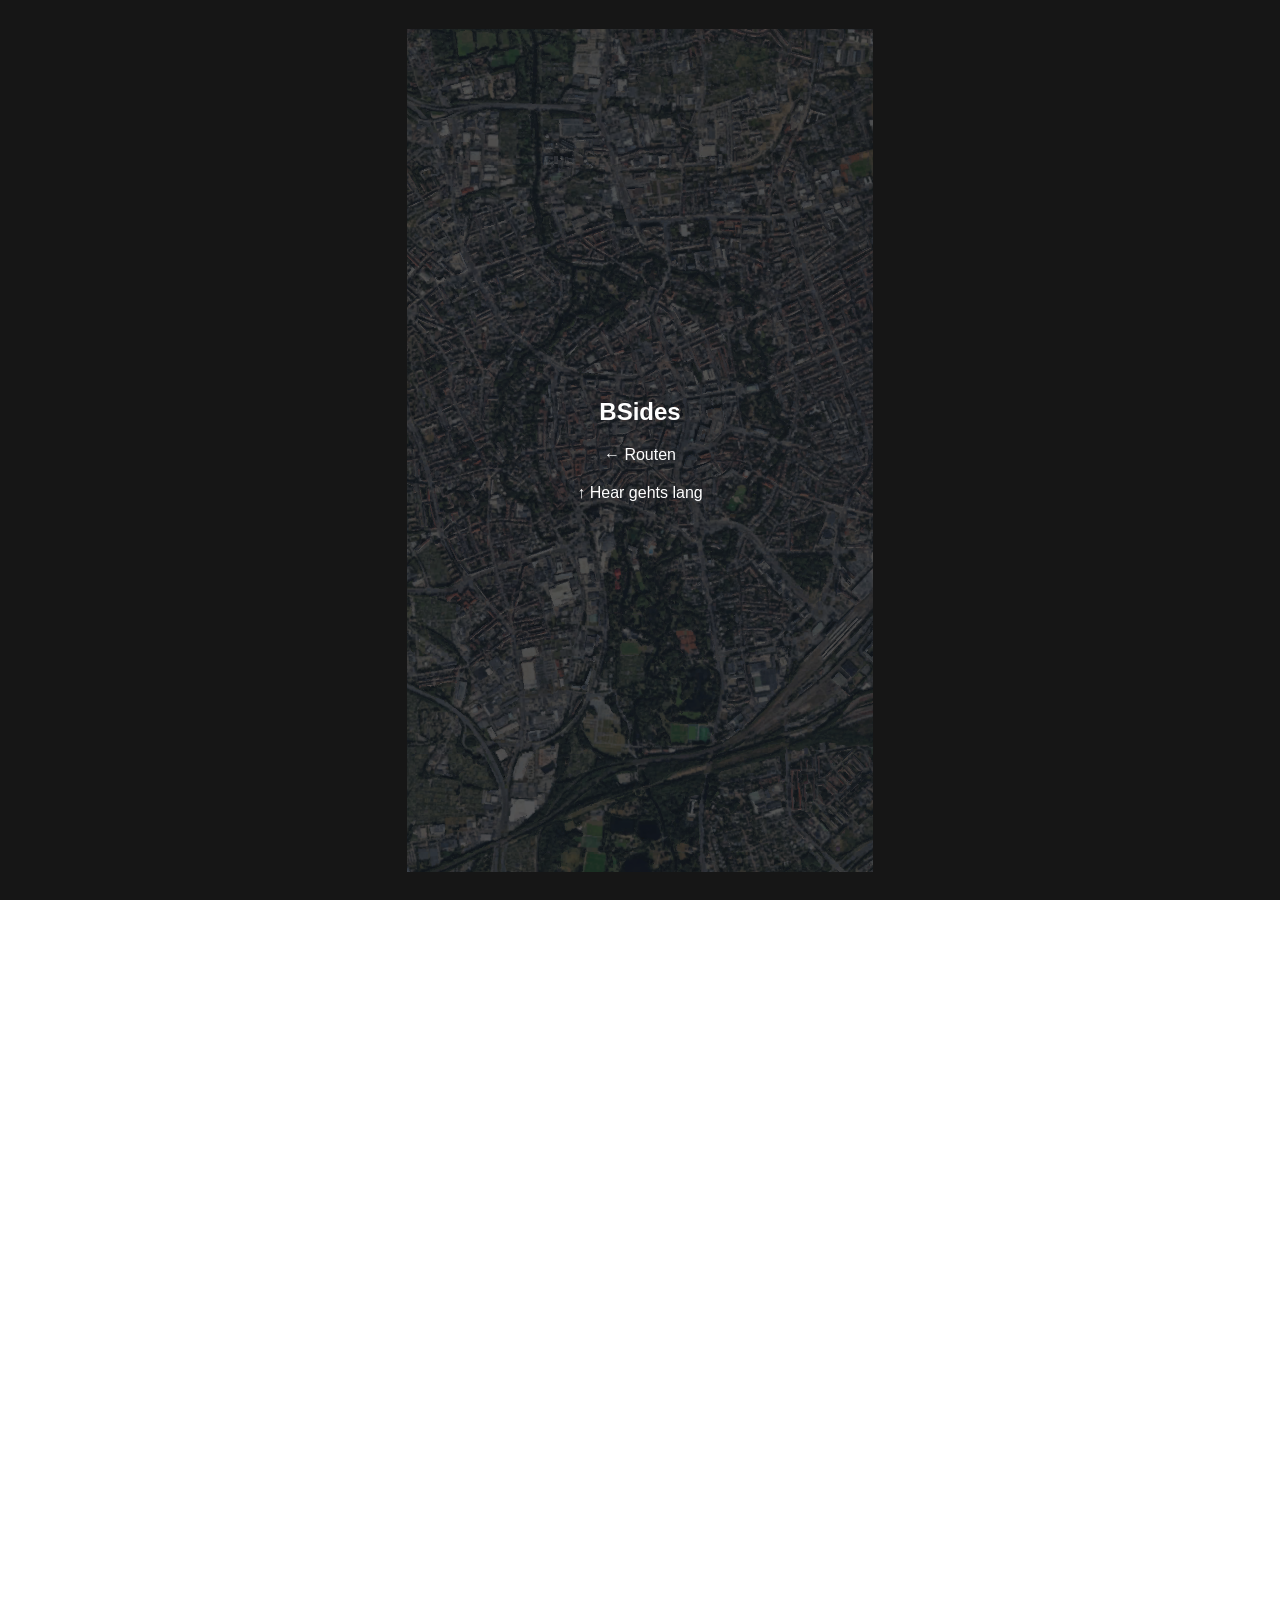
==== index.html @ 671b6abe "todo liste" ====
<!DOCTYPE html>
<html lang="de">
<head>
<meta charset="UTF-8">
<meta name="viewport" content="width=device-width, initial-scale=1.0">
<title>BSides</title>

<link rel="stylesheet" href="style.css">
</head>

<body>

<div id="world">


    <!-- HOME -->
    <section id="home" class="screen">

        <div id="map-bg">
            <img src="images/BGmap.png" alt="Map Background">
        </div>

        <div id="logo">
            <h1>BSides</h1>
            <p>← Routen</p>
            <p>↑ Hear gehts lang</p>
        </div>

    </section>
    
        <!-- ROUTEN -->
    <section id="routes" class="screen">
        <h1>Routen</h1>

        <div class="route-card"><h2>Route 1</h2></div>
        <div class="route-card"><h2>Route 2</h2></div>
        <div class="route-card"><h2>Route 3</h2></div>
        <div class="route-card"><h2>Route 4</h2></div>
    </section>


    <!-- NEARBY -->
    <section id="nearby" class="screen">

        <h1>In deiner Nähe</h1>

        <div class="card-container">

            <div class="place-card">
                <h2>Schlossplatz</h2>
                <p>120m entfernt</p>
            </div>

            <div class="place-card">
                <h2>Löwenwall</h2>
                <p>240m entfernt</p>
            </div>

            <div class="place-card">
                <h2>Nexus</h2>
                <p>310m entfernt</p>
            </div>

        </div>

    </section>

</div>

<script>
    const routes = document.querySelector("#routes");
const nearby = document.querySelector("#nearby");
const logo = document.querySelector("#logo");
const home = document.querySelector("#home");
let startX = 0;
let startY = 0;
let homeOpen = true;
let routeOpen = false;
let nearbyOpen = false;


document.addEventListener("touchstart",(e)=>{

    startX = e.touches[0].clientX;
    startY = e.touches[0].clientY;

});

document.addEventListener("touchend",(e)=>{

    let endX = e.changedTouches[0].clientX;
    let endY = e.changedTouches[0].clientY;

    let dx = endX - startX;
    let dy = endY - startY;

    // links öffnen

    if(dx < -80 && homeOpen === true){

        routes.style.transition = "0.4s";
        routes.style.left = "0";
        logo.style.transition = "0.4s";
        logo.style.opacity = "0";
        routeOpen = true;
        homeOpen = false;
        
        
    }

    // rechts schließen

    if(dx > 80 && homeOpen === false && routeOpen === true){

        routes.style.transition = "0.4s";
        routes.style.left = "100vw";
        logo.style.transition = "0.4s";
        logo.style.opacity = "1";
        routeOpen = false;
        homeOpen = true;
        
    }

    // hoch öffnen

    if(dy < -80 && homeOpen === true){

        nearby.style.transition = "0.4s";
        nearby.style.top = "0";
        logo.style.transition = "0.4s";
        logo.style.opacity = "0";
        nearbyOpen = true;
        homeOpen = false;
      
    }

    // runter schließen

    if(dy > 80 && homeOpen === false && nearbyOpen === true){

        nearby.style.transition = "0.4s";
        nearby.style.top = "100vh";
        logo.style.transition = "0.4s";
        logo.style.opacity = "1";
        nearbyOpen = false;
        homeOpen = true;
        
    }

}
);



if(nearby.style.top ==="0"){
    nearbyOpen = true;
    routeOpen = false;
    homeOpen = false;
}
if(routes.style.left === "0"){
    routeOpen = true;
    homeOpen = false; 
    nearbyOpen = false;
}
if (nearbyOpen === false && routeOpen === false){
    homeOpen = true;
}else if (homeOpen === false && routeOpen === false){
    nearbyOpen = true;
}else if (homeOpen === false && nearbyOpen === false){
    routeOpen = true;
}
</script>

</body>
</html>
---- style.css ----
*{
    margin:0;
    padding:0;
    box-sizing:border-box;
}

html,
body{
    width:100%;
    height:100%;
    overflow:hidden;
    font-family:sans-serif;
}

#world{
    width:100vw;
    height:100vh;
    position:relative;
}

.screen{
    position:absolute;
    width:100vw;
    height:100vh;
}

/* HOME */

#home{
    left:0;
    top:0;
    background:#111;
    color:white;
}

#map-bg{
    position:absolute;
    inset:0;

    background:#222;

    display:flex;
    align-items:center;
    justify-content:center;

    opacity:0.3;
}

#logo{
    position:absolute;
    inset:0;

    display:flex;
    flex-direction:column;
    justify-content:center;
    align-items:center;

    gap:20px;
}

/* ROUTEN */

#routes{
    right:100vw;
    top:0;

    background:#8d010100;

    padding:30px;

    overflow:auto;
}

.route-card{
    background:rgb(202, 197, 197);

    margin-top:20px;

    padding:30px;

    border-radius:20px;
}

/* NEARBY */

#nearby{
    left:0;
    bottom:-100vh;

    background:#f5f5f500;

    padding:20px;
}

.card-container{

    margin-top:30px;

    display:flex;
    gap:20px;

    overflow-x:auto;

    scroll-snap-type:x mandatory;
}

.place-card{

    min-width:80vw;
    height:60vh;

    background:rgba(255, 255, 255, 0.781);

    border-radius:25px;

    padding:30px;

    scroll-snap-align:center;
}
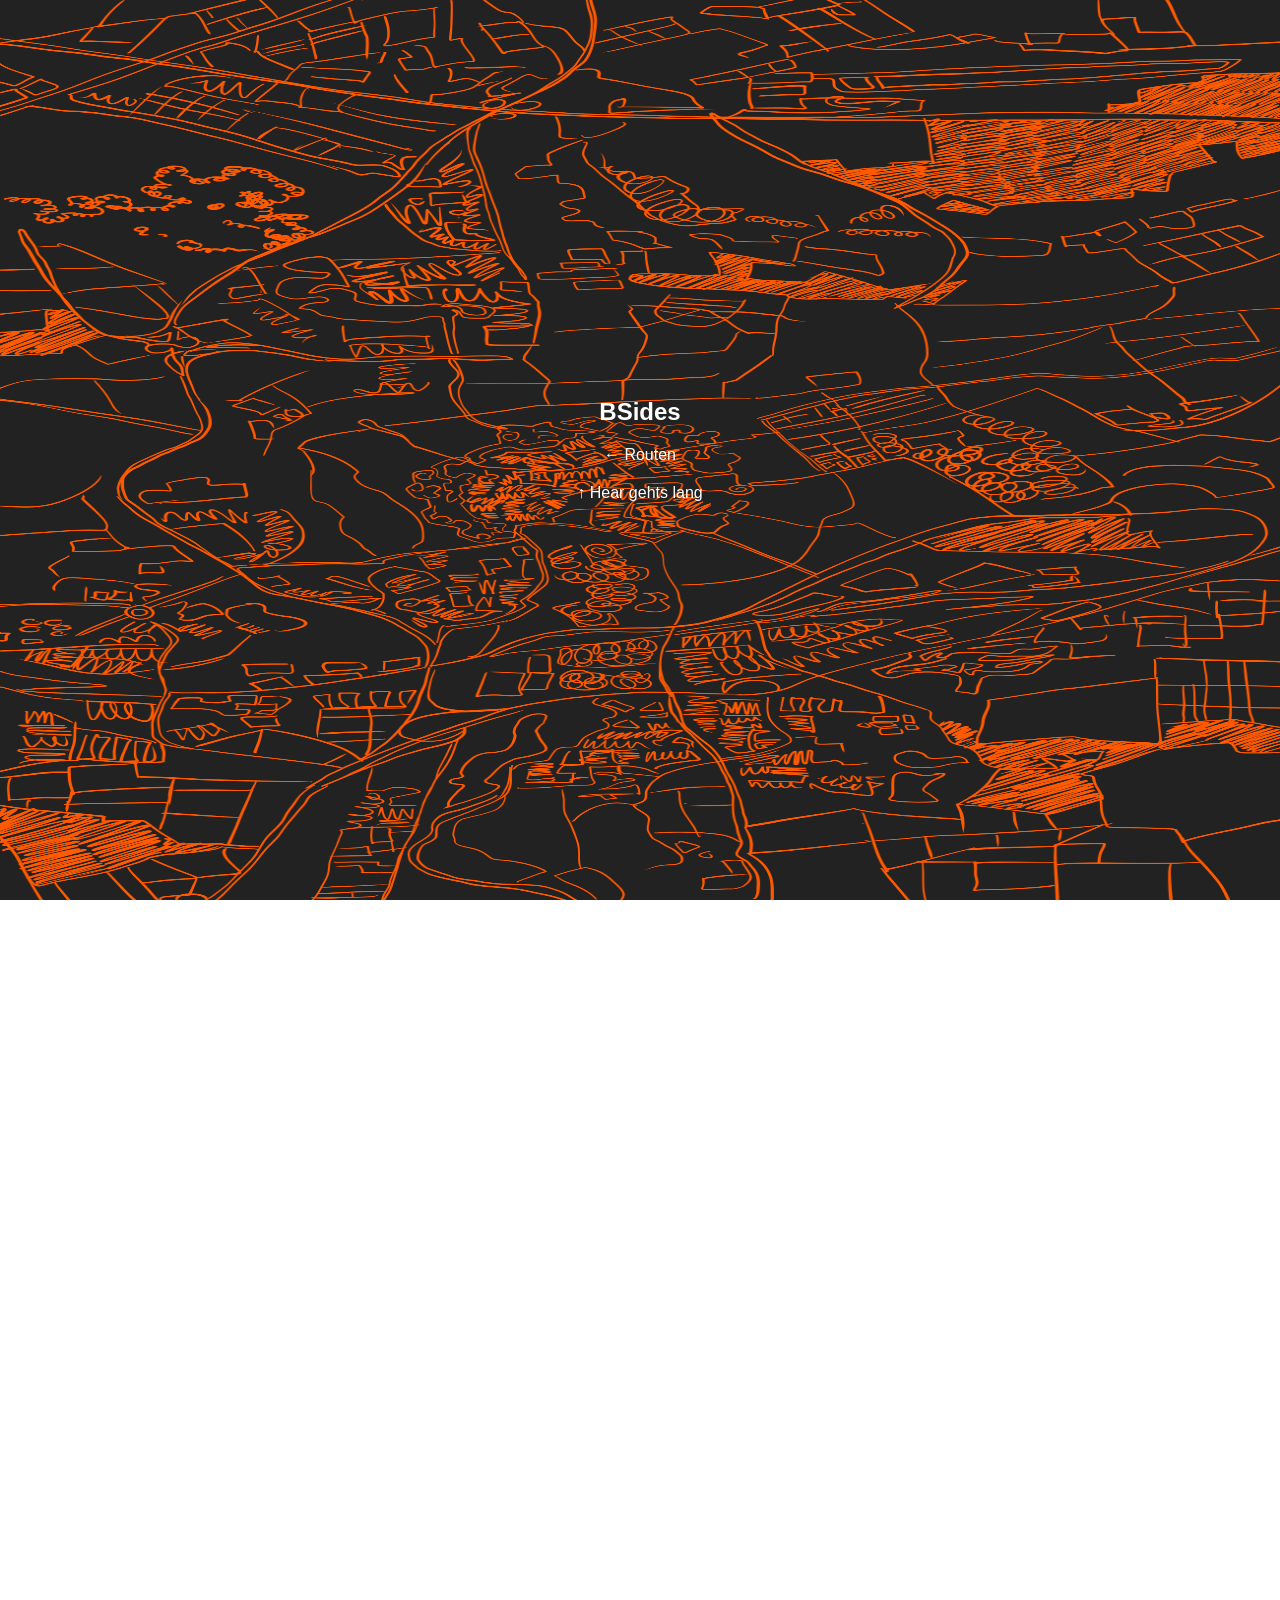
==== commit 96fb303c: "add images" ====
--- a/index.html
+++ b/index.html
@@ -17,7 +17,7 @@
     <section id="home" class="screen">
 
         <div id="map-bg">
-            <img src="images/BGmap.png" alt="Map Background">
+            <img src="images/maptrans.PNG" alt="Map Background">
         </div>
 
         <div id="logo">
@@ -60,6 +60,16 @@
                 <h2>Nexus</h2>
                 <p>310m entfernt</p>
             </div>
+    
+    <!-- OVERLAY -->  
+    <section id="overlay" class="screen">
+
+        <img class="cross" id="ctopleft" src="images/cross1.PNG" alt="Kreuz">
+        <img class="cross" id="ctopright" src="images/cross3.PNG" alt="Kreuz">
+        <img class="cross" id="cbotleft" src="images/cross2.PNG" alt="Kreuz">
+        <img class="cross" id="cbutleft" src="images/cross4.PNG" alt="Kreuz">
+        
+    </section>    
 
         </div>
 
--- a/style.css
+++ b/style.css
@@ -35,7 +35,7 @@
 
 #map-bg{
     position:absolute;
-    inset:0;
+    inset: 0;
 
     background:#222;
 
@@ -43,7 +43,11 @@
     align-items:center;
     justify-content:center;
 
-    opacity:0.3;
+    opacity: 1;
+}
+#map-bg img{
+    height: 100%;
+    width: 100%;
 }
 
 #logo{
@@ -116,4 +120,16 @@
     padding:30px;
 
     scroll-snap-align:center;
+}
+
+#overlay{
+    z-index: 3;
+}
+
+.cross{
+    height: 5vw;
+    width: auto;
+}
+#ctopleft{
+    position: absolute; top: 0; left: 0;
 }
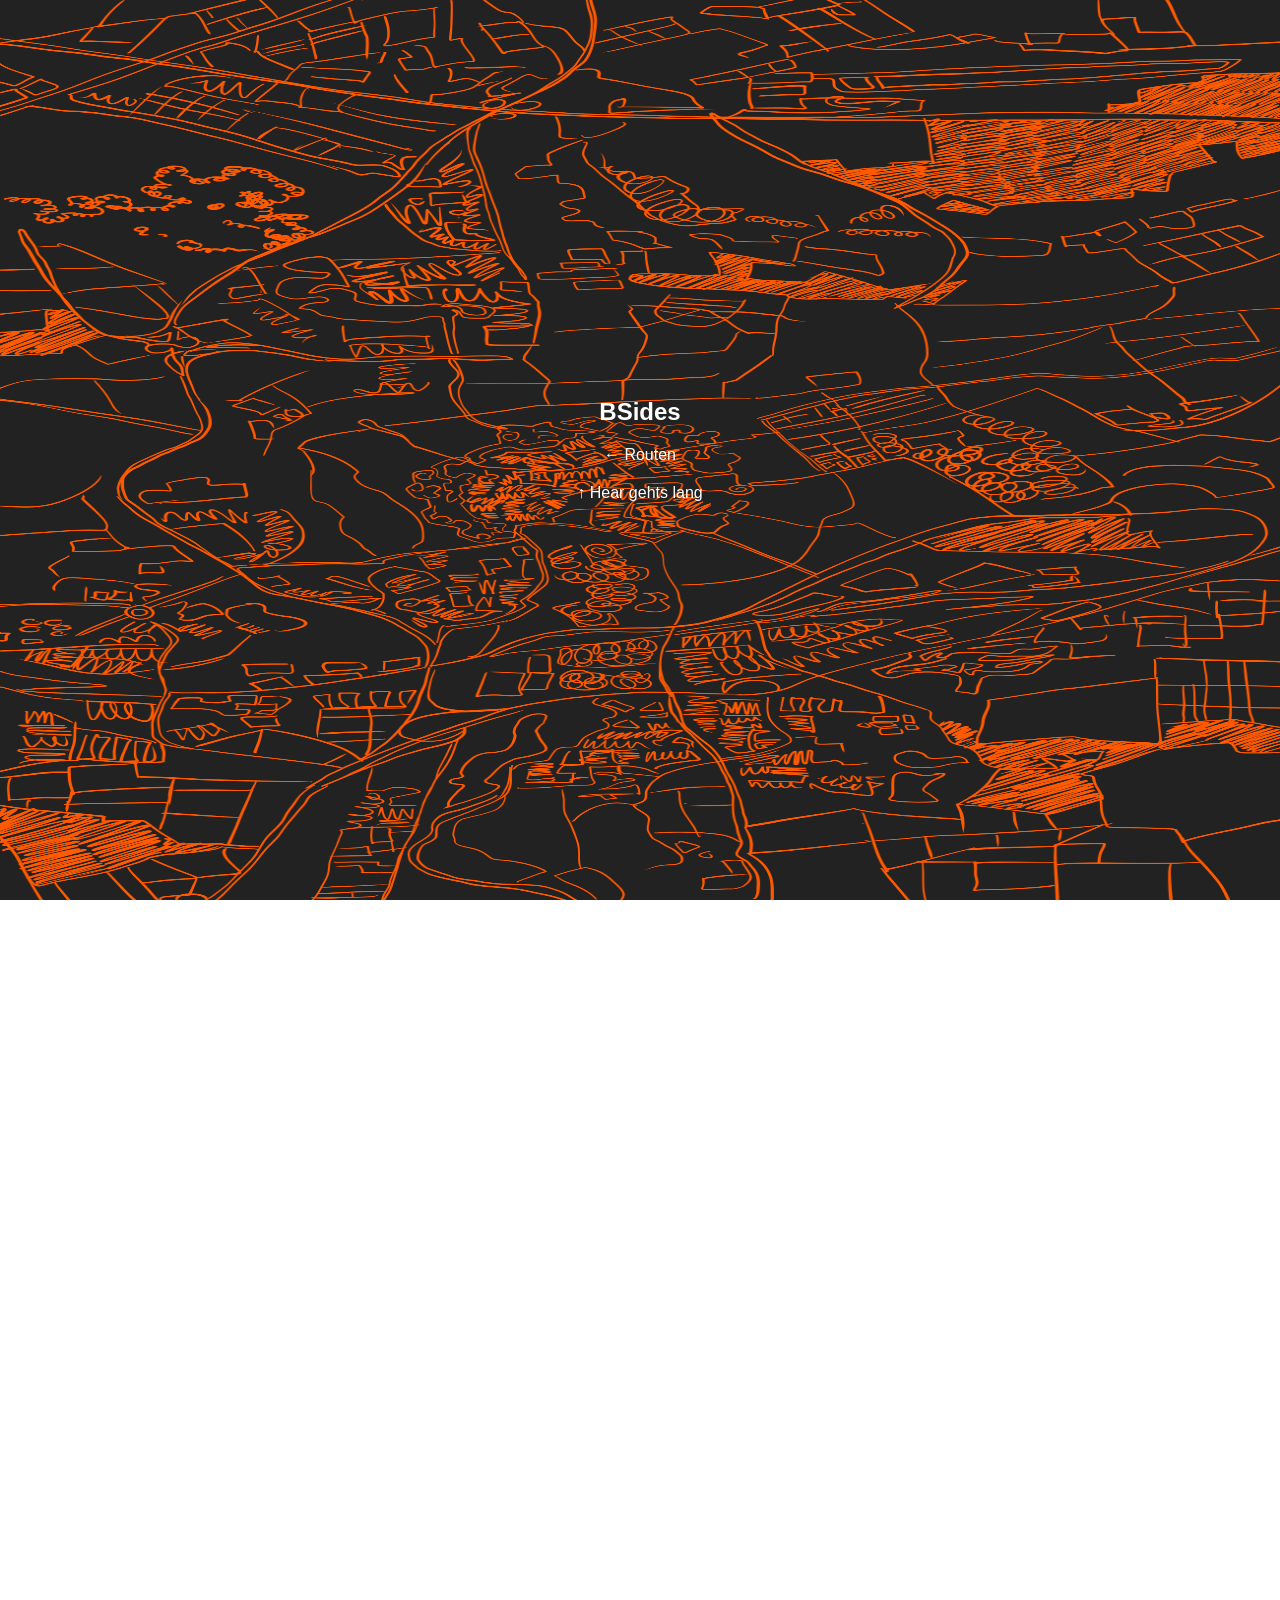
==== commit 7f25f9eb: "Update a bit of the styling to match our design" ====
--- a/index.html
+++ b/index.html
@@ -27,6 +27,16 @@
         </div>
 
     </section>
+
+        <!-- OVERLAY -->
+    <section id="overlay" class="screen">
+
+        <img class="cross" id="ctopleft" src="images/cross1.PNG" alt="Kreuz">
+        <img class="cross" id="ctopright" src="images/cross3.PNG" alt="Kreuz">
+        <img class="cross" id="cbotleft" src="images/cross2.PNG" alt="Kreuz">
+        <img class="cross" id="cbutleft" src="images/cross4.PNG" alt="Kreuz">
+        
+    </section>
     
         <!-- ROUTEN -->
     <section id="routes" class="screen">
@@ -60,16 +70,6 @@
                 <h2>Nexus</h2>
                 <p>310m entfernt</p>
             </div>
-    
-    <!-- OVERLAY -->  
-    <section id="overlay" class="screen">
-
-        <img class="cross" id="ctopleft" src="images/cross1.PNG" alt="Kreuz">
-        <img class="cross" id="ctopright" src="images/cross3.PNG" alt="Kreuz">
-        <img class="cross" id="cbotleft" src="images/cross2.PNG" alt="Kreuz">
-        <img class="cross" id="cbutleft" src="images/cross4.PNG" alt="Kreuz">
-        
-    </section>    
 
         </div>
 
@@ -78,16 +78,27 @@
 </div>
 
 <script>
-    const routes = document.querySelector("#routes");
+const routes = document.querySelector("#routes");
 const nearby = document.querySelector("#nearby");
 const logo = document.querySelector("#logo");
 const home = document.querySelector("#home");
+const background = document.querySelector("#map-bg")
 let startX = 0;
 let startY = 0;
 let homeOpen = true;
 let routeOpen = false;
 let nearbyOpen = false;
 
+const overlay = document.querySelector("#overlay");
+if (homeOpen === true){
+    overlay.style.opacity = "0";
+}
+else if (homeOpen === false){
+    overlay.style.opacity = "1";
+}
+function updateOverlay() {
+    overlay.style.opacity = homeOpen ? "0" : "1";
+}
 
 document.addEventListener("touchstart",(e)=>{
 
@@ -112,9 +123,11 @@
         routes.style.left = "0";
         logo.style.transition = "0.4s";
         logo.style.opacity = "0";
+        background.style.transition = "0.4s";
+        background.style.background = "white";
         routeOpen = true;
         homeOpen = false;
-        
+        updateOverlay();
         
     }
 
@@ -126,8 +139,11 @@
         routes.style.left = "100vw";
         logo.style.transition = "0.4s";
         logo.style.opacity = "1";
+        background.style.transition = "0.4s";
+        background.style.background = "#222";
         routeOpen = false;
         homeOpen = true;
+        updateOverlay();
         
     }
 
@@ -139,8 +155,11 @@
         nearby.style.top = "0";
         logo.style.transition = "0.4s";
         logo.style.opacity = "0";
+        background.style.transition = "0.4s";
+        background.style.background = "white";
         nearbyOpen = true;
         homeOpen = false;
+        updateOverlay();
       
     }
 
@@ -152,8 +171,11 @@
         nearby.style.top = "100vh";
         logo.style.transition = "0.4s";
         logo.style.opacity = "1";
+        background.style.transition = "0.4s";
+        background.style.background = "#222";
         nearbyOpen = false;
         homeOpen = true;
+        updateOverlay();
         
     }
 
@@ -179,6 +201,7 @@
 }else if (homeOpen === false && nearbyOpen === false){
     routeOpen = true;
 }
+
 </script>
 
 </body>
--- a/style.css
+++ b/style.css
@@ -123,13 +123,27 @@
 }
 
 #overlay{
-    z-index: 3;
+    inset: 0;
 }
 
 .cross{
-    height: 5vw;
+    position: absolute;
+    height: 10vw;
     width: auto;
 }
 #ctopleft{
-    position: absolute; top: 0; left: 0;
+    top: 0;
+    left: 0;
+}
+#ctopright{
+    top: 0;
+    right: 0;
+}
+#cbotleft{
+    bottom: 0;
+    left: 0;
+}
+#cbutleft{
+    bottom: 0;
+    right: 0;
 }
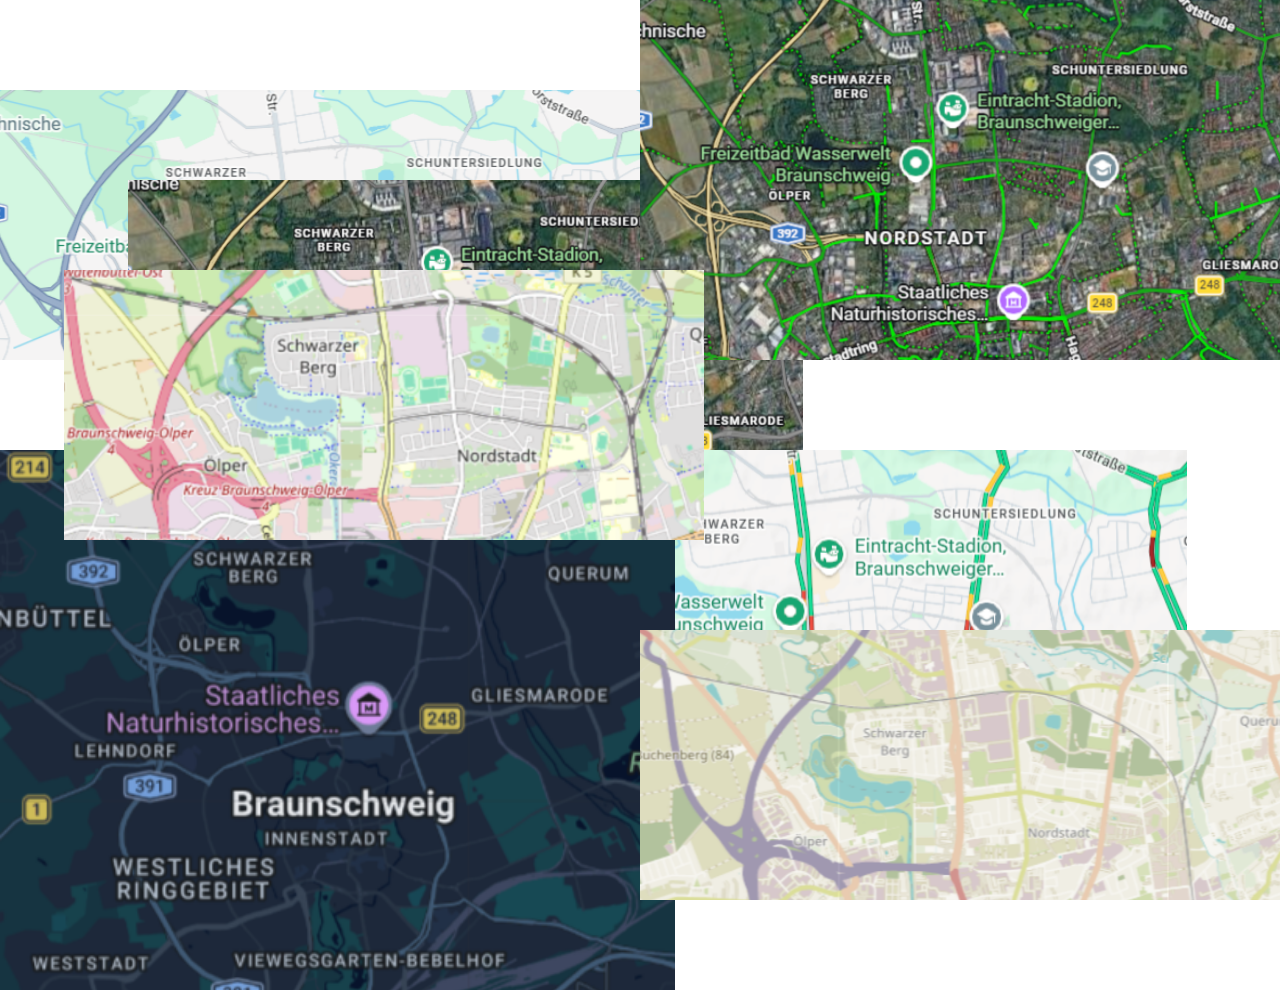
==== commit 4896ab77: "adding the logo screen" ====
--- a/index.html
+++ b/index.html
@@ -4,205 +4,27 @@
 <meta charset="UTF-8">
 <meta name="viewport" content="width=device-width, initial-scale=1.0">
 <title>BSides</title>
-
 <link rel="stylesheet" href="style.css">
 </head>
 
 <body>
 
-<div id="world">
-
-
-    <!-- HOME -->
-    <section id="home" class="screen">
-
-        <div id="map-bg">
-            <img src="images/maptrans.PNG" alt="Map Background">
+    <div class="screen" id="main">
+            <div id="one"><img src="images/map/2.png" alt="map"></div>
+            <div id="two"><img src="images/map/1.png" alt="map"></div>
+            <div id="three"><img src="images/map/3.png" alt="map"></div>
+            <div id="four"><img src="images/map/4.png" alt="map"></div>
+            <div id="five"><img src="images/map/5.png" alt="map"></div>
+            <div id="six"><img src="images/map/6.png" alt="map"></div>
+            <div id="seven"><img src="images/map/7.png" alt="map"></div>
         </div>
 
-        <div id="logo">
+        <div>
             <h1>BSides</h1>
-            <p>← Routen</p>
-            <p>↑ Hear gehts lang</p>
         </div>
 
-    </section>
-
-        <!-- OVERLAY -->
-    <section id="overlay" class="screen">
-
-        <img class="cross" id="ctopleft" src="images/cross1.PNG" alt="Kreuz">
-        <img class="cross" id="ctopright" src="images/cross3.PNG" alt="Kreuz">
-        <img class="cross" id="cbotleft" src="images/cross2.PNG" alt="Kreuz">
-        <img class="cross" id="cbutleft" src="images/cross4.PNG" alt="Kreuz">
-        
-    </section>
-    
-        <!-- ROUTEN -->
-    <section id="routes" class="screen">
-        <h1>Routen</h1>
-
-        <div class="route-card"><h2>Route 1</h2></div>
-        <div class="route-card"><h2>Route 2</h2></div>
-        <div class="route-card"><h2>Route 3</h2></div>
-        <div class="route-card"><h2>Route 4</h2></div>
-    </section>
-
-
-    <!-- NEARBY -->
-    <section id="nearby" class="screen">
-
-        <h1>In deiner Nähe</h1>
-
-        <div class="card-container">
-
-            <div class="place-card">
-                <h2>Schlossplatz</h2>
-                <p>120m entfernt</p>
-            </div>
-
-            <div class="place-card">
-                <h2>Löwenwall</h2>
-                <p>240m entfernt</p>
-            </div>
-
-            <div class="place-card">
-                <h2>Nexus</h2>
-                <p>310m entfernt</p>
-            </div>
-
-        </div>
-
-    </section>
-
-</div>
-
-<script>
-const routes = document.querySelector("#routes");
-const nearby = document.querySelector("#nearby");
-const logo = document.querySelector("#logo");
-const home = document.querySelector("#home");
-const background = document.querySelector("#map-bg")
-let startX = 0;
-let startY = 0;
-let homeOpen = true;
-let routeOpen = false;
-let nearbyOpen = false;
-
-const overlay = document.querySelector("#overlay");
-if (homeOpen === true){
-    overlay.style.opacity = "0";
-}
-else if (homeOpen === false){
-    overlay.style.opacity = "1";
-}
-function updateOverlay() {
-    overlay.style.opacity = homeOpen ? "0" : "1";
-}
-
-document.addEventListener("touchstart",(e)=>{
-
-    startX = e.touches[0].clientX;
-    startY = e.touches[0].clientY;
-
-});
-
-document.addEventListener("touchend",(e)=>{
-
-    let endX = e.changedTouches[0].clientX;
-    let endY = e.changedTouches[0].clientY;
-
-    let dx = endX - startX;
-    let dy = endY - startY;
-
-    // links öffnen
-
-    if(dx < -80 && homeOpen === true){
-
-        routes.style.transition = "0.4s";
-        routes.style.left = "0";
-        logo.style.transition = "0.4s";
-        logo.style.opacity = "0";
-        background.style.transition = "0.4s";
-        background.style.background = "white";
-        routeOpen = true;
-        homeOpen = false;
-        updateOverlay();
-        
-    }
-
-    // rechts schließen
-
-    if(dx > 80 && homeOpen === false && routeOpen === true){
-
-        routes.style.transition = "0.4s";
-        routes.style.left = "100vw";
-        logo.style.transition = "0.4s";
-        logo.style.opacity = "1";
-        background.style.transition = "0.4s";
-        background.style.background = "#222";
-        routeOpen = false;
-        homeOpen = true;
-        updateOverlay();
-        
-    }
-
-    // hoch öffnen
-
-    if(dy < -80 && homeOpen === true){
-
-        nearby.style.transition = "0.4s";
-        nearby.style.top = "0";
-        logo.style.transition = "0.4s";
-        logo.style.opacity = "0";
-        background.style.transition = "0.4s";
-        background.style.background = "white";
-        nearbyOpen = true;
-        homeOpen = false;
-        updateOverlay();
-      
-    }
-
-    // runter schließen
-
-    if(dy > 80 && homeOpen === false && nearbyOpen === true){
-
-        nearby.style.transition = "0.4s";
-        nearby.style.top = "100vh";
-        logo.style.transition = "0.4s";
-        logo.style.opacity = "1";
-        background.style.transition = "0.4s";
-        background.style.background = "#222";
-        nearbyOpen = false;
-        homeOpen = true;
-        updateOverlay();
-        
-    }
-
-}
-);
-
-
-
-if(nearby.style.top ==="0"){
-    nearbyOpen = true;
-    routeOpen = false;
-    homeOpen = false;
-}
-if(routes.style.left === "0"){
-    routeOpen = true;
-    homeOpen = false; 
-    nearbyOpen = false;
-}
-if (nearbyOpen === false && routeOpen === false){
-    homeOpen = true;
-}else if (homeOpen === false && routeOpen === false){
-    nearbyOpen = true;
-}else if (homeOpen === false && nearbyOpen === false){
-    routeOpen = true;
-}
-
-</script>
-
+        <script>
+            
+        </script>
 </body>
 </html>
--- a/style.css
+++ b/style.css
@@ -12,6 +12,17 @@
     font-family:sans-serif;
 }
 
+a{
+    text-decoration: none;
+    color: black;
+    font-size: 7vw;
+}
+a:active{
+    text-decoration: none;
+    color: black;
+    font-size: 7vw;
+}
+
 #world{
     width:100vw;
     height:100vh;
@@ -29,15 +40,67 @@
 #home{
     left:0;
     top:0;
-    background:#111;
-    color:white;
+    background:#ffffff;
+}
+
+#main{
+    position:absolute;
+    inset: 0;
+    display:flex;
+    background-color: white;
+}
+#main img{
+    height: 100vh;
+    width: auto;
+    position: absolute; top: 0; left: 0;
+}
+#one{
+    position: absolute; top: 10%; left: 0%;
+    width: 50%;
+    height: 30%;
+    overflow: hidden;
+}
+#two{
+    position: absolute; top: 20%; left: 10%;
+    width: 55%;
+    height: 40%;
+    overflow: hidden;
+}
+#three{
+    position: absolute; top: 50%; left: 40%;
+    width: 70%;
+    height: 30%;
+    overflow: hidden;
+}
+#four{
+    position: absolute; top: 0%; left: 50%;
+    width: 50%;
+    height: 40%;
+    overflow: hidden;
+}
+#five{
+    position: absolute; top: 50%; left: 0%;
+    width: 60%;
+    height: 60%;
+    overflow: hidden;
+}
+
+#six{
+    position: absolute; top: 30%; left: 5%;
+    width: 50%;
+    height: 30%;
+    overflow: hidden;
+}
+#seven{
+    position: absolute; top: 70%; left: 50%;
+    width: 50%;
+    height: 30%;
+    overflow: hidden;
 }
 
 #map-bg{
     position:absolute;
     inset: 0;
-
-    background:#222;
 
     display:flex;
     align-items:center;
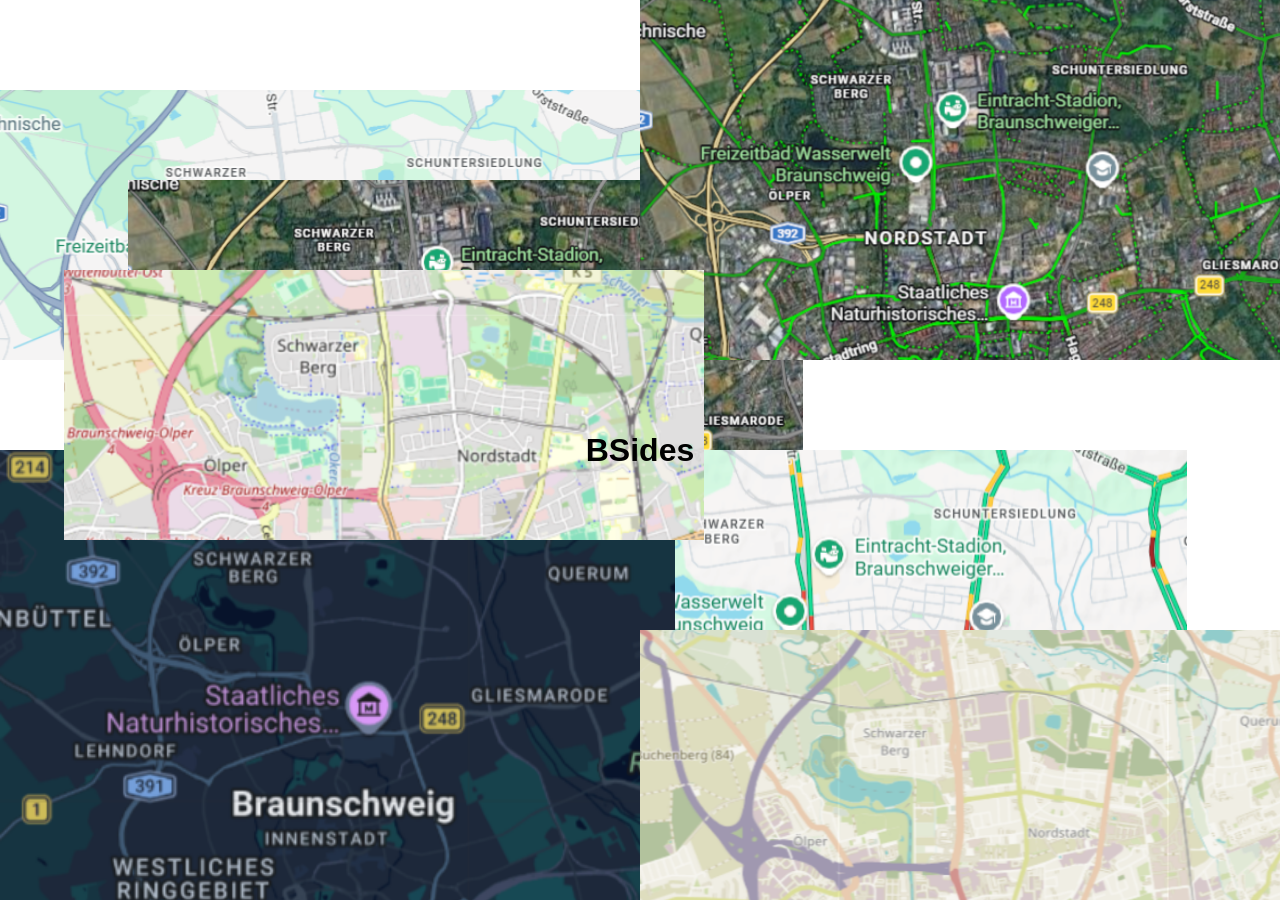
==== commit 4e716d10: "connecting main and index page" ====
--- a/index.html
+++ b/index.html
@@ -17,14 +17,26 @@
             <div id="five"><img src="images/map/5.png" alt="map"></div>
             <div id="six"><img src="images/map/6.png" alt="map"></div>
             <div id="seven"><img src="images/map/7.png" alt="map"></div>
+
+            <h1>BSides</h1>
+            
         </div>
 
-        <div>
-            <h1>BSides</h1>
-        </div>
+        
 
         <script>
-            
+            let redirected = false;
+
+            function goToMainPage() {
+                if (redirected) return;
+                redirected = true;
+                window.location.href = "main.html";
+            }
+
+            document.addEventListener("click", goToMainPage, { once: true });
+            document.addEventListener("touchstart", goToMainPage, { once: true });
+            document.addEventListener("touchmove", goToMainPage, { once: true });
+            document.addEventListener("pointerdown", goToMainPage, { once: true });
         </script>
 </body>
 </html>
--- a/style.css
+++ b/style.css
@@ -46,8 +46,15 @@
 #main{
     position:absolute;
     inset: 0;
-    display:flex;
+    height: 100%;
+    overflow: hidden;
+    display:flex;
+    align-items:center;
+    justify-content:center;
     background-color: white;
+}
+#main h1{
+    z-index: 10;
 }
 #main img{
     height: 100vh;
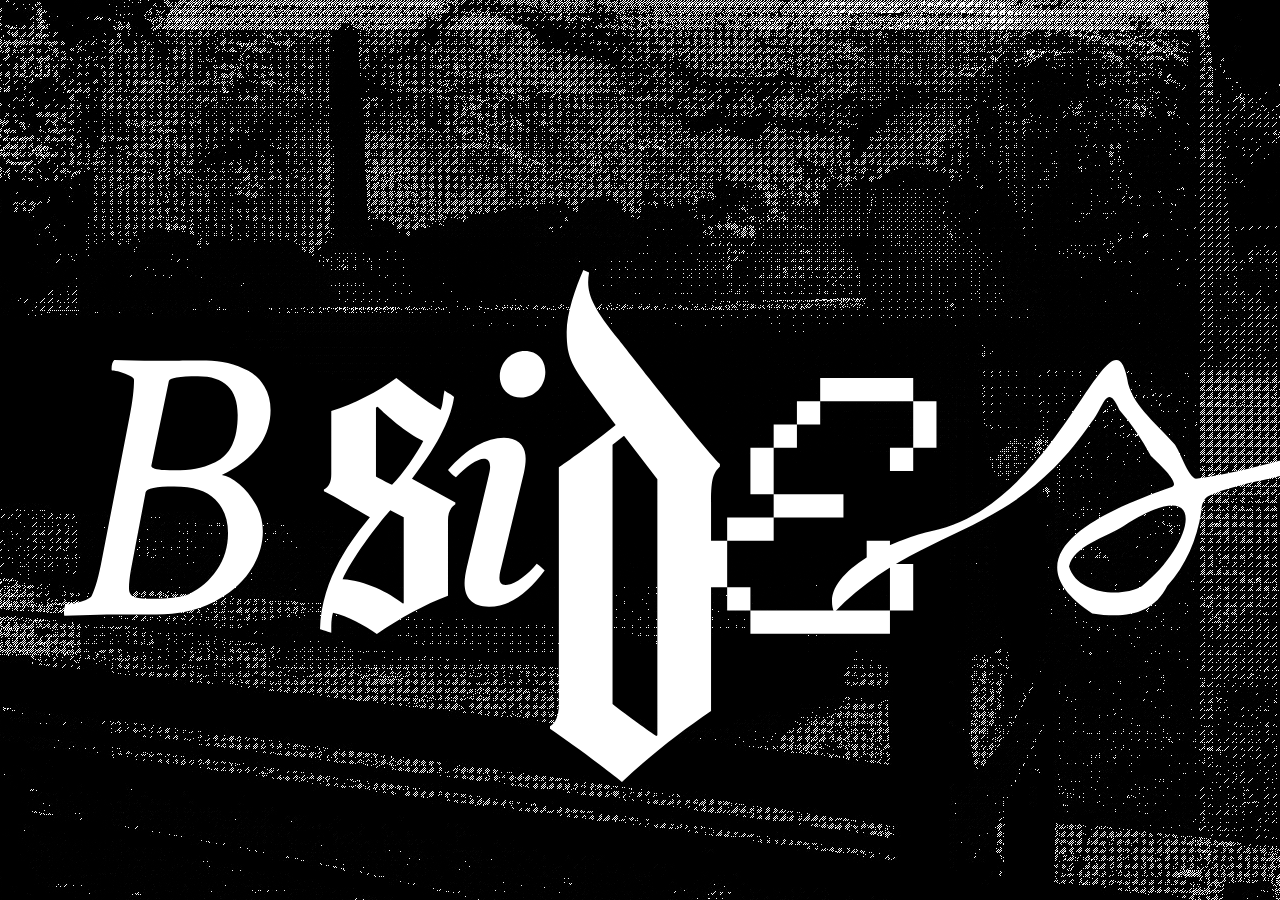
==== commit 35ff5adb: "animation" ====
--- a/index.html
+++ b/index.html
@@ -10,33 +10,50 @@
 <body>
 
     <div class="screen" id="main">
-            <div id="one"><img src="images/map/2.png" alt="map"></div>
-            <div id="two"><img src="images/map/1.png" alt="map"></div>
-            <div id="three"><img src="images/map/3.png" alt="map"></div>
-            <div id="four"><img src="images/map/4.png" alt="map"></div>
-            <div id="five"><img src="images/map/5.png" alt="map"></div>
-            <div id="six"><img src="images/map/6.png" alt="map"></div>
-            <div id="seven"><img src="images/map/7.png" alt="map"></div>
+        <img src="images/start/Jana.jpg" alt="map">
+        <img src="images/start/Adrian.jpg" alt="map">
+        <img src="images/start/Hannes.jpg" alt="map">
+        <img src="images/start/Janne.jpg" alt="map">
+        <img src="images/start/Luisa.jpg" alt="map">
+        <img src="images/start/Oliver.jpg" alt="map">
+        <img src="images/start/Jonathan.jpg" alt="map">
 
-            <h1>BSides</h1>
-            
-        </div>
+        <svg class="bside" id="bb" width="418" height="517" viewBox="0 0 418 517" fill="none" xmlns="http://www.w3.org/2000/svg">
+            <path d="M401.562 346.094C401.562 374.479 392.708 401.562 375 427.344C357.552 452.865 332.682 473.698 300.391 489.844C268.359 505.99 230.208 514.062 185.938 514.062H86.7188L0.78125 516.406C0.260417 515.885 0 513.542 0 509.375C0 498.958 1.82292 493.75 5.46875 493.75C9.63542 493.75 15.4948 492.969 23.0469 491.406C30.599 489.583 37.6302 487.37 44.1406 484.766C50.9115 481.901 54.9479 478.906 56.25 475.781C63.5417 460.938 70.3125 436.719 76.5625 403.125L132.812 112.5C138.542 83.5938 141.406 59.375 141.406 39.8438C141.406 37.2396 138.542 34.5052 132.812 31.6406C127.083 28.776 120.703 26.3021 113.672 24.2188C106.901 22.1354 101.562 21.0938 97.6562 21.0938C96.6146 21.0938 96.0938 20.0521 96.0938 17.9688C96.0938 9.63542 97.9167 3.64583 101.562 0C113.542 0.520833 126.432 0.911458 140.234 1.17188C154.297 1.43229 169.271 1.5625 185.156 1.5625C197.396 1.5625 208.464 1.5625 218.359 1.5625C228.516 1.5625 237.5 1.43229 245.312 1.17188C253.125 0.911458 260.547 0.78125 267.578 0.78125C274.609 0.78125 281.25 0.78125 287.5 0.78125C302.083 0.78125 316.536 2.47396 330.859 5.85938C345.182 9.24479 358.984 14.5833 372.266 21.875C385.547 29.1667 396.354 39.7135 404.688 53.5156C413.021 67.3177 417.188 83.3333 417.188 101.562C417.188 113.542 415.365 125.651 411.719 137.891C408.073 149.609 403.385 159.635 397.656 167.969C391.927 176.302 385.417 184.115 378.125 191.406C369.271 200.26 359.635 208.203 349.219 215.234C338.802 222.005 330.208 226.823 323.438 229.688L318.75 232.031C329.167 233.594 340.755 239.714 353.516 250.391C366.536 261.068 377.734 274.74 387.109 291.406C396.745 308.073 401.562 326.302 401.562 346.094ZM350.781 110.938C350.781 58.8542 323.958 32.8125 270.312 32.8125C232.552 32.8125 213.021 36.1979 211.719 42.9688L176.562 212.5C175.781 215.625 177.995 217.969 183.203 219.531C188.672 220.833 195.182 221.745 202.734 222.266C210.286 222.526 216.927 222.656 222.656 222.656C239.323 222.656 253.646 221.615 265.625 219.531C277.604 217.448 290.885 213.021 305.469 206.25C335.677 192.188 350.781 160.417 350.781 110.938ZM331.25 349.219C331.25 321.615 322.656 299.089 305.469 281.641C288.281 264.193 260.677 255.469 222.656 255.469C185.677 255.469 166.406 259.375 164.844 267.188L135.156 423.438C132.552 438.281 131.25 450.781 131.25 460.938C131.25 470.573 135.286 476.562 143.359 478.906C151.432 480.99 163.021 482.031 178.125 482.031C214.323 482.031 239.583 478.646 253.906 471.875C275.26 461.979 293.49 446.094 308.594 424.219C323.698 402.344 331.25 377.344 331.25 349.219Z" fill="white"/>
+            </svg>
+            <svg class="bside" id="ss1" width="219" height="413" viewBox="0 0 219 413" fill="none" xmlns="http://www.w3.org/2000/svg">
+            <path d="M218.4 200.9V203.7C210.7 209.3 206.5 216.3 206.5 230.3V351.4C169.4 365.4 129.5 387.1 91.7 413C72.1 399 45.5 384.3 21 378.7C19.6 382.9 18.2 390.6 18.2 400.4C18.2 404.6 18.2 410.9 18.2 410.9C11.9 408.8 0 405.3 0 405.3C2.1 322 53.9 256.9 80.5 224.7C60.2 213.5 19.6 188.3 6.3 182.7V179.9C14 175.7 18.2 168.7 18.2 154.7V53.2C53.9 42.7 93.8 21.7 123.2 0C145.6 17.5 168.7 36.4 194.6 51.8C198.8 42 198.1 32.2 200.9 20.3C205.1 23.8 213.5 27.3 216.3 30.8C212.1 60.2 195.3 102.2 148.4 162.4L218.4 200.9ZM166.6 101.5C137.9 87.5 107.1 60.2 93.1 46.2L90.3 47.6V158.9C96.6 162.4 109.2 169.4 116.2 172.2C133 155.4 156.1 122.5 166.6 101.5ZM133.7 364L135.1 363.3V224.7L113.4 213.5C92.4 236.6 49.7 294 36.4 324.8C73.5 326.9 111.3 346.5 133.7 364Z" fill="white"/>
+            </svg>
+            <svg class="bside" id="ii" width="169" height="442" viewBox="0 0 169 442" fill="none" xmlns="http://www.w3.org/2000/svg">
+            <path d="M125.756 80.46C104.3 80.46 89.4 64.368 89.4 43.508C89.4 19.668 109.068 0 132.908 0C154.364 0 168.072 15.496 168.072 36.356C168.072 60.196 150.192 80.46 125.756 80.46ZM153.172 367.136C158.536 370.712 162.708 374.288 166.88 379.056C140.06 414.816 109.068 441.636 70.924 441.636C41.72 441.636 28.608 425.544 28.608 401.108C28.608 392.168 30.396 382.632 32.78 371.904L68.54 222.904C71.52 210.388 72.712 205.024 72.712 200.256C72.712 190.124 68.54 185.952 61.984 185.952C50.66 185.952 30.992 199.66 13.708 218.136C8.344 214.56 4.172 210.388 0 205.62C31.588 168.072 67.348 149.596 96.552 149.596C123.372 149.596 134.1 165.688 134.1 185.952C134.1 193.104 132.908 201.448 131.12 210.388L92.976 368.924C91.784 374.288 88.804 383.824 88.804 391.572C88.804 398.724 91.188 404.088 99.532 404.088C113.24 404.088 136.484 387.996 153.172 367.136Z" fill="white"/>
+            </svg>
+            <svg class="bside" id="dd" width="228" height="687" viewBox="0 0 228 687" fill="none" xmlns="http://www.w3.org/2000/svg">
+            <path d="M228 260.201V263.636C219.607 272.224 216.11 279.094 216.11 310.867V591.679C176.245 619.159 140.577 645.78 96.5153 687C73.4356 668.107 26.5767 633.757 0 615.724V612.289C6.99387 607.995 11.8896 599.407 11.8896 582.232V264.495C27.2761 254.19 65.0429 226.71 88.1227 207.817L62.9448 174.326C29.3742 128.812 22.3804 119.366 22.3804 83.2987C22.3804 57.5362 34.2699 24.045 44.7607 0L52.454 3.43495C48.2577 27.48 53.1534 45.5137 92.319 93.6037C92.319 93.6037 202.822 235.297 228 260.201ZM142.675 625.17L144.074 624.311V280.811L99.3129 222.416L83.9264 234.439V582.232C97.9141 593.396 127.288 614.865 142.675 625.17Z" fill="white"/>
+            </svg>
+            <svg class="bside" id="ee" width="351" height="386" viewBox="0 0 351 386" fill="none" xmlns="http://www.w3.org/2000/svg">
+            <path d="M175.191 35.0674V0H315.461V35.0674H175.191ZM140.124 70.1348V35.0674H175.191V70.1348H140.124ZM315.461 105.202V35.0674H350.528V105.202H315.461ZM105.057 105.202V70.1348H140.124V105.202H105.057ZM69.9893 175.337V105.202H105.057V175.337H69.9893ZM280.394 140.27V105.202H315.461V140.27H280.394ZM105.057 210.404V175.337H210.259V210.404H105.057ZM34.9219 245.472V210.404H105.057V245.472H34.9219ZM0 315.606V245.472H34.9219V315.606H0ZM245.326 280.539V245.472H280.394V280.539H245.326ZM280.394 350.674V280.539H315.461V350.674H280.394ZM34.9219 350.674V315.606H69.9893V350.674H34.9219ZM69.9893 385.596V350.674H280.394V385.596H69.9893Z" fill="white"/>
+            </svg>
+            <svg class="bside" id="ss2" width="652" height="315" viewBox="0 0 652 315" fill="none" xmlns="http://www.w3.org/2000/svg">
+            <path d="M358.422 204.494C337.562 217.606 297.034 228.93 291.67 253.962C301.206 287.338 355.442 293.298 381.07 278.398C445.438 227.738 468.682 133.57 358.422 204.494ZM2.60971 310.582C-17.0583 261.71 79.4937 219.394 123.002 210.454C282.134 178.27 345.31 -86.9496 364.382 29.2704C372.726 59.0704 400.738 79.3344 421.002 103.174C427.558 110.326 438.286 144.894 447.822 146.086C495.502 139.53 560.466 122.842 608.146 105.558C621.854 102.578 642.118 48.3424 650.462 73.3744C652.846 79.9304 650.462 88.8704 646.29 94.8304C611.126 144.894 516.362 141.914 462.722 167.542C457.358 170.522 454.378 178.866 454.378 186.614C449.014 221.182 435.306 252.77 412.658 277.802C394.182 314.754 357.826 317.734 320.278 311.774C207.038 237.274 344.118 181.846 418.022 156.218C429.942 152.642 400.738 125.822 392.394 118.074C381.07 97.2144 368.554 78.1424 353.654 61.4544C338.158 25.6944 333.986 58.4744 320.278 75.1624C217.17 226.546 113.466 197.938 2.60971 310.582Z" fill="white"/>
+            </svg>
+        
+    </div>
 
         
 
-        <script>
-            let redirected = false;
+    <script>
+        let redirected = false;
 
-            function goToMainPage() {
-                if (redirected) return;
-                redirected = true;
-                window.location.href = "main.html";
-            }
+        function goToMainPage() {
+            if (redirected) return;
+            redirected = true;
+            window.location.href = "main.html";
+        }
 
-            document.addEventListener("click", goToMainPage, { once: true });
-            document.addEventListener("touchstart", goToMainPage, { once: true });
-            document.addEventListener("touchmove", goToMainPage, { once: true });
-            document.addEventListener("pointerdown", goToMainPage, { once: true });
-        </script>
+        document.addEventListener("click", goToMainPage, { once: true });
+        document.addEventListener("touchstart", goToMainPage, { once: true });
+        document.addEventListener("touchmove", goToMainPage, { once: true });
+        document.addEventListener("pointerdown", goToMainPage, { once: true });
+    </script>
 </body>
 </html>
--- a/style.css
+++ b/style.css
@@ -1,3 +1,8 @@
+
+@font-face {
+    font-family: altehaas;
+    src: url('../fonts/altehaas/AlteHaasGroteskRegular.ttf') format('truetype');
+}
 *{
     margin:0;
     padding:0;
@@ -12,15 +17,11 @@
     font-family:sans-serif;
 }
 
-a{
+a, a:active{
     text-decoration: none;
-    color: black;
-    font-size: 7vw;
-}
-a:active{
-    text-decoration: none;
-    color: black;
-    font-size: 7vw;
+    color: white;
+    font-size: 6vw;
+    font-weight: bold;
 }
 
 #world{
@@ -57,52 +58,38 @@
     z-index: 10;
 }
 #main img{
-    height: 100vh;
+    position: absolute;
     width: auto;
-    position: absolute; top: 0; left: 0;
+    mix-blend-mode: multiply;
 }
 #one{
-    position: absolute; top: 10%; left: 0%;
-    width: 50%;
+    top: 10%; left: 0%;
     height: 30%;
-    overflow: hidden;
 }
 #two{
-    position: absolute; top: 20%; left: 10%;
-    width: 55%;
+    top: 20%; left: 10%;
     height: 40%;
-    overflow: hidden;
 }
 #three{
-    position: absolute; top: 50%; left: 40%;
-    width: 70%;
+    top: 50%; left: 40%;
     height: 30%;
-    overflow: hidden;
 }
 #four{
-    position: absolute; top: 0%; left: 50%;
-    width: 50%;
+    top: 0%; left: 50%;
     height: 40%;
-    overflow: hidden;
 }
 #five{
-    position: absolute; top: 50%; left: 0%;
-    width: 60%;
+    top: 50%; left: 0%;
     height: 60%;
-    overflow: hidden;
 }
 
 #six{
-    position: absolute; top: 30%; left: 5%;
-    width: 50%;
+    top: 30%; left: 5%;
     height: 30%;
-    overflow: hidden;
 }
 #seven{
-    position: absolute; top: 70%; left: 50%;
-    width: 50%;
+    top: 70%; left: 50%;
     height: 30%;
-    overflow: hidden;
 }
 
 #map-bg{
@@ -136,23 +123,20 @@
 
 #routes{
     right:100vw;
-    top:0;
-
-    background:#8d010100;
-
-    padding:30px;
+    top: 30px;
 
     overflow:auto;
 }
+#routes h1{
+    padding: 10%;
+}
 
 .route-card{
-    background:rgb(202, 197, 197);
-
-    margin-top:20px;
-
-    padding:30px;
-
-    border-radius:20px;
+    background:rgb(0, 0, 0);
+    color: white;
+
+    padding: 25px;
+    margin-left: 50px;
 }
 
 /* NEARBY */
@@ -160,9 +144,6 @@
 #nearby{
     left:0;
     bottom:-100vh;
-
-    background:#f5f5f500;
-
     padding:20px;
 }
 
@@ -181,16 +162,242 @@
 .place-card{
 
     min-width:80vw;
-    height:60vh;
-
-    background:rgba(255, 255, 255, 0.781);
+    min-height:60vh;
+
+    background:rgba(0, 0, 0, 1);
+    color: white;
 
     border-radius:25px;
 
-    padding:30px;
+    padding:20px;
 
     scroll-snap-align:center;
-}
+
+    display:flex;
+    flex-direction:column;
+    gap:12px;
+}
+
+.place-image{
+    width:100%;
+    height:220px;
+    object-fit:cover;
+    border-radius:16px;
+}
+
+.place-content{
+    display:flex;
+    flex-direction:column;
+    gap:10px;
+    flex:1;
+}
+
+.place-link{
+    display:inline-block;
+    margin-top:auto;
+    width:fit-content;
+    padding:10px 14px;
+    border-radius:999px;
+    background:white;
+    color:black;
+    font-size:4vw;
+    font-weight:600;
+}
+
+.distance{
+    font-size:4vw;
+    color:#e6e6e6;
+}
+
+@keyframes move{
+    0%, 100%{
+        transform: translateY(5%);
+    }
+    50%{
+        transform: translateY(-5%);
+    }
+}
+
+.bside{
+    position: absolute;
+    height: 20vw;
+    width: auto; 
+}
+#b{
+    top: 40%;
+    left: 5%;
+    animation: move 3s ease-in-out infinite;
+    transform-origin: center;
+}
+#s1{
+    top: 42%;
+    left: 25%;
+    animation: move 3s ease-in-out infinite;
+    animation-delay: 0.2s;
+}
+#i{
+    top: 39%;
+    left: 35%;
+    animation: move 3s ease-in-out infinite;
+    animation-delay: 0.3s;
+}
+#d{
+    top: 30%;
+    left: 43%;
+    height: 40vw;
+    animation: move 3s ease-in-out infinite;
+    animation-delay: 0.9s;
+}
+#e{
+    top: 42%;
+    left: 55%;
+    animation: move 3s ease-in-out infinite;
+    animation-delay: 0.5s;
+}
+#s2{
+    top:40%;
+    left: 65%;
+    animation: move 3s ease-in-out infinite;
+    animation-delay: 0.7s;
+}
+
+@keyframes breathe{
+    0%, 100%{
+        transform: scale(0.01);
+    }
+    50%{
+        transform: scale(10);
+    }
+}
+
+@keyframes in{
+    0%{
+        top:20%;
+        left: -20%;
+        height:90vw;
+        rotate:180deg;
+    }
+    100%{
+        top: 40%;
+        left: 5%;
+        height: 20vw;
+        rotate: 0deg;
+    }
+}
+#bb{
+    top: 40%;
+    left: 5%;
+    animation: in 0.3s ease-in-out forwards;
+    animation: move 3s ease-in-out infinite;
+}
+@keyframes in2{
+    0%{
+        top:20%;
+        left: 0%;
+        height:90vw;
+        rotate:180deg;
+    }
+    100%{
+        top: 40%;
+        left: 25%;
+        height: 20vw;
+        rotate: 0deg;
+    }
+}
+#ss1{
+    top: 42%;
+    left: 25%;
+    animation: in2 0.4s ease-in-out forwards;
+    animation: move 3s ease-in-out infinite;
+    animation-delay: 0.2s;
+}
+@keyframes in3{
+    0%{
+        top:20%;
+        left: -20%;
+        height:90vw;
+        rotate:180deg;
+    }
+    100%{
+        top: 39%;
+        left: 35%;
+        height: 20vw;
+        rotate: 0deg;
+    }
+}
+#ii{
+    top: 39%;
+    left: 35%;
+    animation: in3 0.4s ease-in-out forwards;
+    animation: move 3s ease-in-out infinite;
+    animation-delay: 0.3s;
+}
+@keyframes in4{
+    0%{
+        top:70%;
+        left: -20%;
+        height:90vw;
+        rotate:180deg;
+    }
+    100%{
+        top: 30%;
+        left: 43%;
+        height: 40vw;
+        rotate: 0deg;
+    }
+}
+#dd{
+    top: 30%;
+    left: 43%;
+    height: 40vw;
+    animation: in4 0.5s ease-in-out forwards;
+    animation: move 3s ease-in-out infinite;
+    animation-delay: 0.9s;
+}
+@keyframes in5{
+    0%{
+        top: 0%;
+        left: 200%;
+        height:90vw;
+        rotate:180deg;
+    }
+    100%{
+        top: 42%;
+        left: 55%;
+        height: 20vw;
+        rotate: 0deg;
+    }
+}
+#ee{
+    top: 42%;
+    left: 55%;
+    animation: in5 0.6s ease-in-out forwards;
+    animation: move 3s ease-in-out infinite;
+    animation-delay: 0.5s;
+}
+@keyframes in6{
+    0%{
+        top:90%;
+        left: 400%;
+        height:90vw;
+        rotate:180deg;
+    }
+    100%{
+        top: 40%;
+        left: 65%;
+        height: 20vw;
+        rotate: 0deg;
+    }
+}
+#ss2{
+    top:40%;
+    left: 65%;
+    animation: in6 0.7s ease-in-out forwards;
+    animation: move 3s ease-in-out infinite;
+    animation-delay: 0.7s;
+}
+
+
 
 #overlay{
     inset: 0;
@@ -216,4 +423,12 @@
 #cbutleft{
     bottom: 0;
     right: 0;
+}
+#cmidleft{
+    top: 50%;
+    left: 0;
+}
+#cmidright{
+    top: 50%;
+    right: 0;
 }
